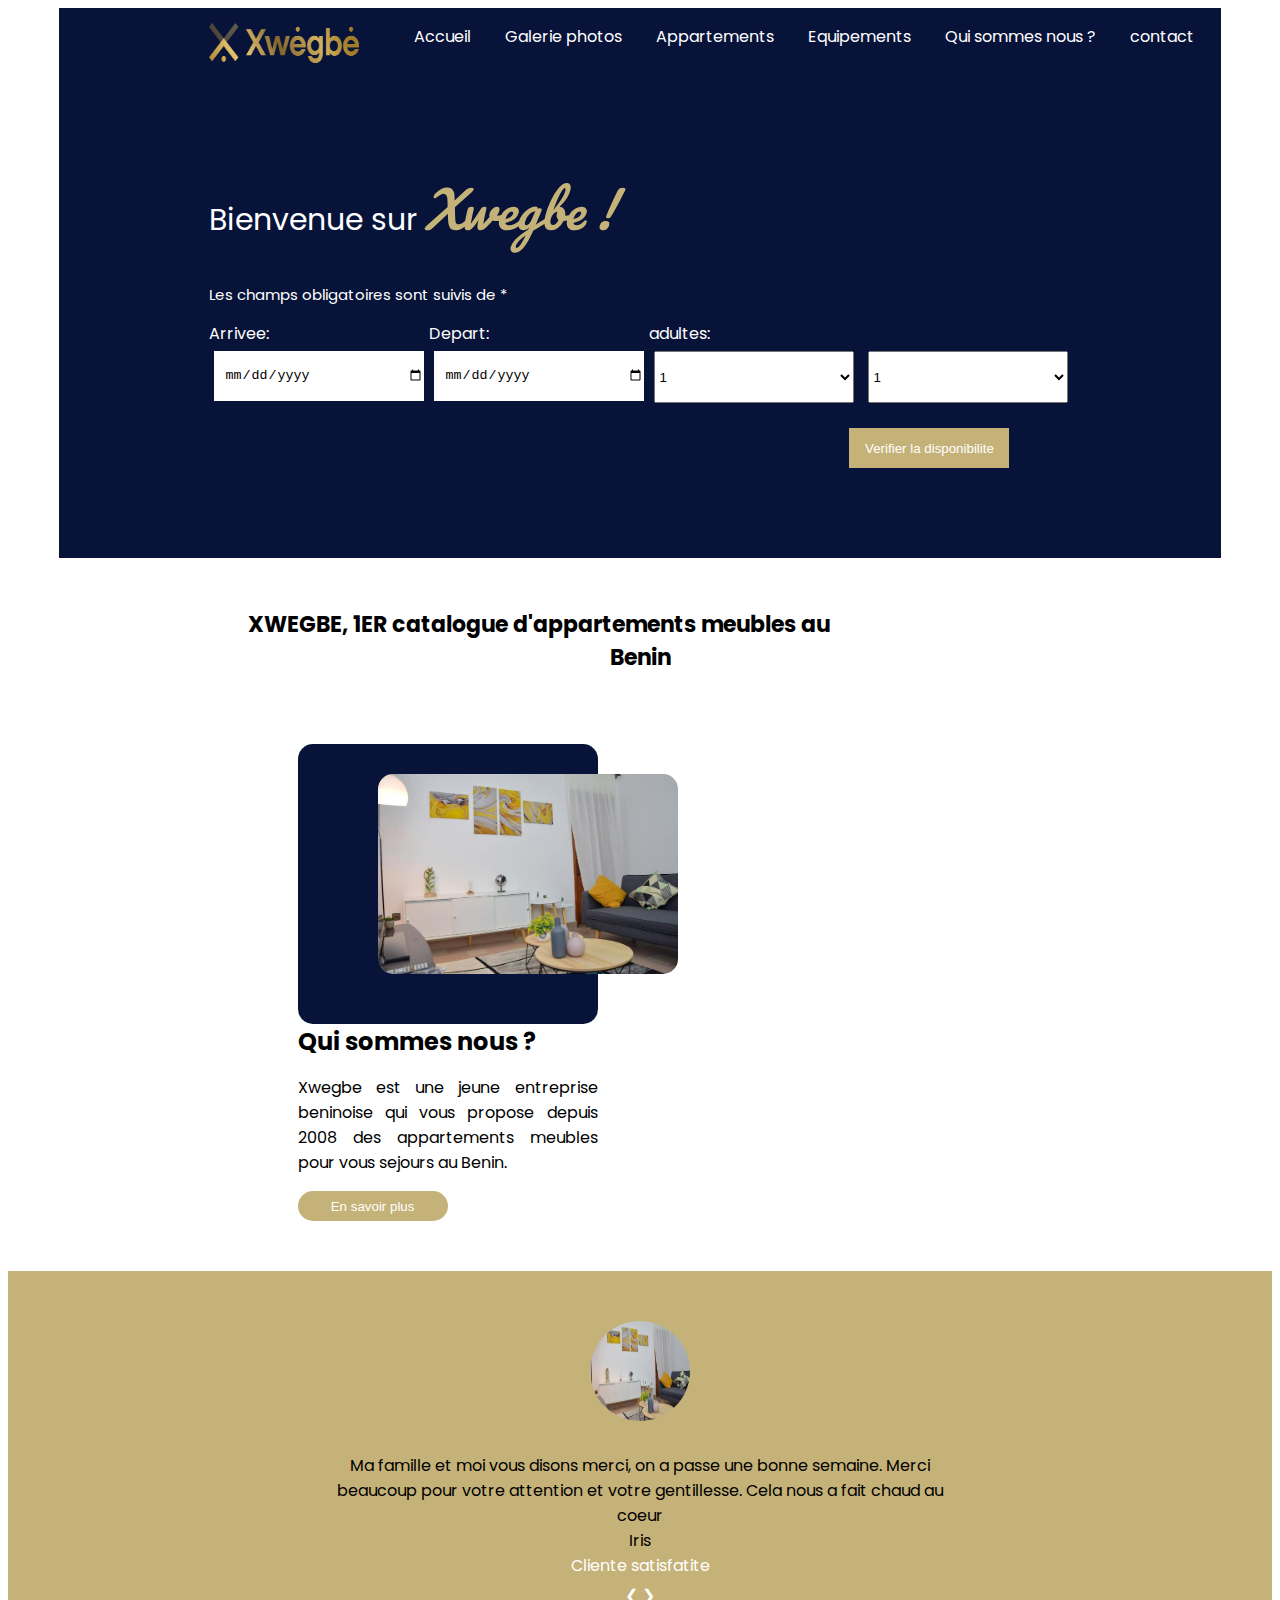
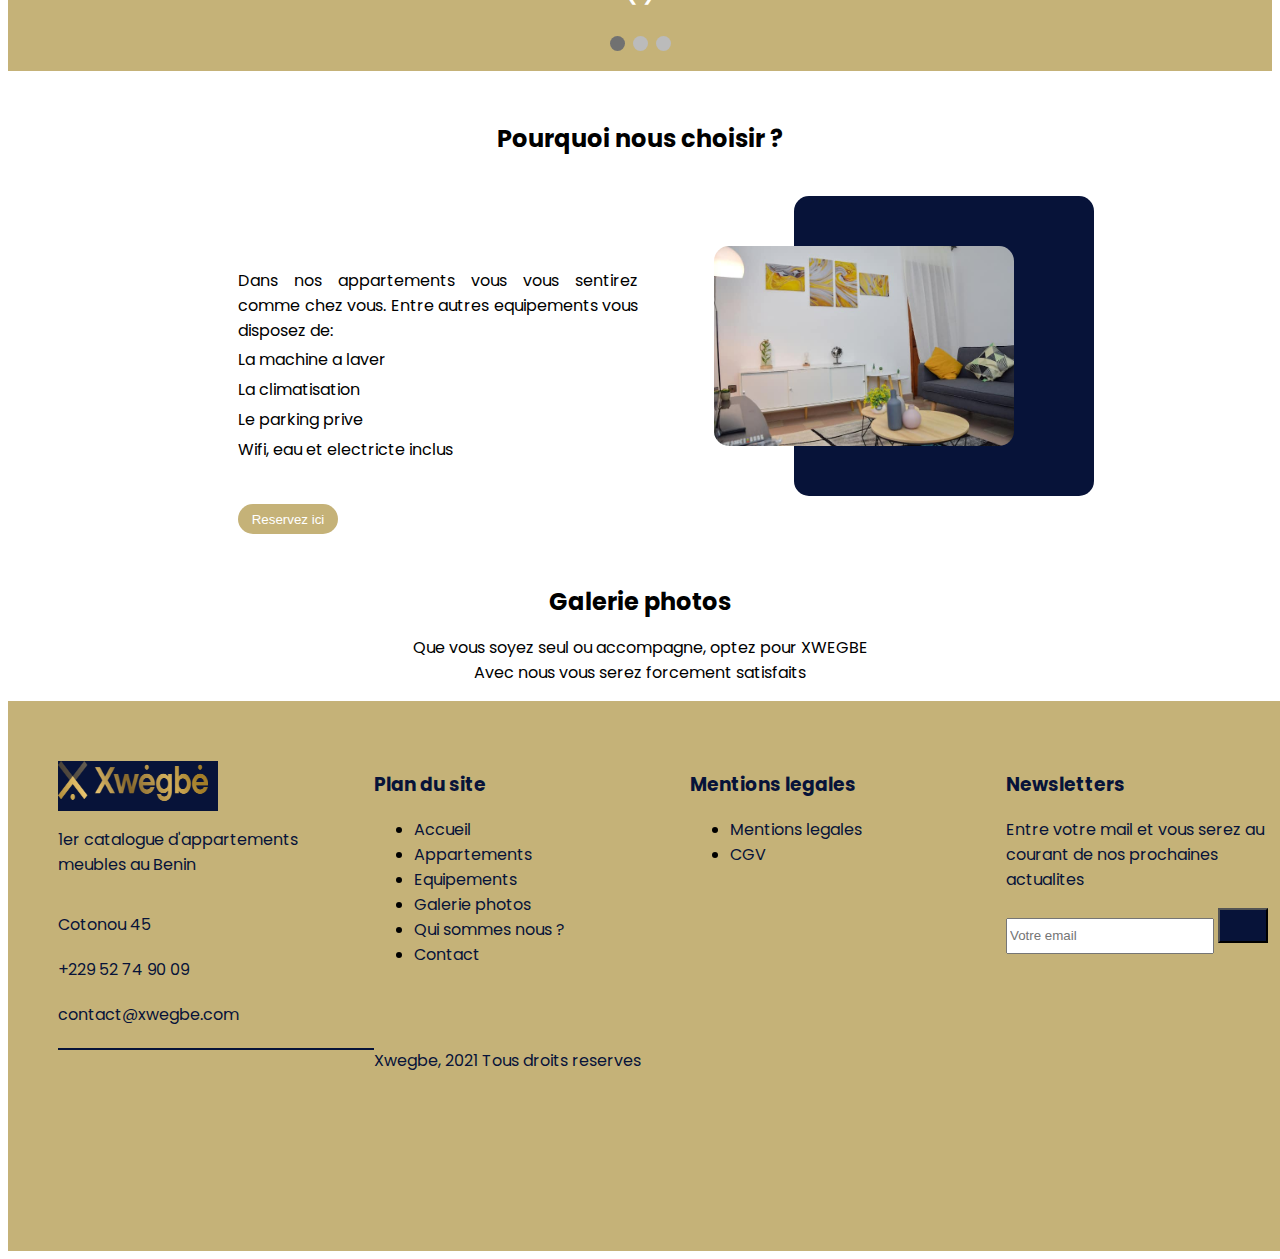
==== index.html @ bcf11465 "Add files via upload" ====
<!DOCTYPE html>
<html lang="en">
<head>
    <meta charset="UTF-8">
    <meta http-equiv="X-UA-Compatible" content="IE=edge">
    <meta name="viewport" content="width=device-width, initial-scale=1.0">
    <link rel="stylesheet" href="/css/style.css">
    <link href='https://fonts.googleapis.com/css?family=Poppins' rel='stylesheet'>
    <link rel="preconnect" href="https://fonts.gstatic.com">
    <link href="https://fonts.googleapis.com/css2?family=Pacifico&display=swap" rel="stylesheet">
    <link rel="stylesheet" href="https://use.fontawesome.com/releases/v5.15.1/css/all.css" integrity="sha384-vp86vTRFVJgpjF9jiIGPEEqYqlDwgyBgEF109VFjmqGmIY/Y4HV4d3Gp2irVfcrp" crossorigin="anonymous">
    <title>Xwegbe - Accueil</title>
</head>
<body>
    <header class="header">
        <div class="header__top">
            <img src="public/images/Logo XW X XWEGBE.png" alt="" class="logo">

            <ul class="menu">
                <li class="menu__link">
                    <a href="#" class="menu__link__item">
                        <i class="fas fa-home"></i>
                        Accueil
                    </a>
                </li>
                <li class="menu__link">
                    <a href="gallery.html" class="menu__link__item">
                        Galerie photos
                    </a>
                </li>
                
                <li class="menu__link">
                    <a href="appartements.html" class="menu__link__item">
                        Appartements
                    </a>
                </li>
    
                <li class="menu__link">
                    <a href="equipements.html" class="menu__link__item">
                        Equipements
                    </a>
                </li>
                
                <li class="menu__link">
                    <a href="about.html" class="menu__link__item">
                        Qui sommes nous ?
                    </a>
                </li>
    
                <li class="menu__link">
                    <a href="contact.html" class="menu__link__item">
                        contact
                    </a>
                </li>
            </ul>
        </div>

        <p class="header__title">Bienvenue sur <span>Xwegbe !</span></p>

        <div class="search">
            <p class="search__title">Les champs obligatoires sont suivis de *</p>

            <form class="search__form">
                <div class="search__form__details">
                    <label for="arrival">
                        Arrivee: <br>
                        <input type="date" placeholder="Arrivee *">
                    </label>

                    <label for="departure">
                        Depart: <br>
                        <input type="date" placeholder="Depart *">
                    </label>

                    <label for="adults">
                        adultes:  <br>
                        <select name="adults__number" id="" aria-placeholder="Adultes">
                            <option value="1">1</option>
                            <option value="2">2</option>
                            <option value="3">3</option>
                        </select>
                    
                        <label for="adults">
                           
                            <select name="adults__number" id="" aria-placeholder="Adultes">
                                <option value="1">1</option>
                                <option value="2">2</option>
                                <option value="3">3</option>
                            </select>
                </div>

                <button type="submit" class="search__form__btn">
                    Verifier la disponibilite
                    <i class="fas fa-search"></i>
                </button>
            </form>
        </div>
    </header>

    <div class="container">

        <h1>XWEGBE, 1ER catalogue d'appartements meubles au Benin</h1>
        <div class="about">
            <div class="about__pic">
                <div class="about__pic__background"></div>
                <img src="public/images/pic1.jpg" alt="" class="about__pic__image">
            </div>

            <div class="about__text">
                <i class="fas fa-users"></i>

                <h2>Qui sommes nous ?</h2>

                <p>
                    Xwegbe est une jeune entreprise beninoise qui vous
                    propose depuis 2008 des appartements meubles pour vous
                    sejours au Benin.
                </p>
            
                <button class="about__text__link">
                    <a href="about.html">
                        En savoir plus
                    </a>
                </button>
            </div>
        </div>

       
 <!--
        <div class="appartements">
            <div class="appartements__slider">
                <i></i>
                <div class="appartements__slider__infos">
                    A partir de  <br> 40.000 FCFA par nuit
                </div>

                <img src="" alt="" class="appartements__slider__image">

                <h3>
                    Sublime appartement lumineux idealement situe
                </h3>

                <p class="appartement__slider__details">
                    Details
                </span>

                <span class="people">
                    Adultes: 3 - Enfants: 3
                </span>

                <div class="equipements">
                    <span>Equipements :</span> Climatisation-Entree privee
                    -fer a repasser-four a micro onde-parking gratuit-refrigirateur
                    -seche cheveux-television, vaisselle et couverts
                </div>
            </div>
        </div>
    -->
    <div class="testimony">
        <!-- Slideshow container -->
<div class="slideshow-container">

    <!-- Full-width images with number and caption text -->
    <div class="mySlides fade">
        <img src="public/images/pic1.jpg" alt="">
        <p> Ma famille et moi vous disons merci, on a passe une 
            bonne semaine. Merci beaucoup pour votre attention et votre
            gentillesse. Cela nous a fait chaud au coeur <br>
            Iris <br>
            <span>Cliente satisfatite</span>
        </p>

    </div>
  
    <div class="mySlides fade">
        <img src="public/images/hero.jpg" alt="">
        <p> Merci, Lorem ipsum dolor sit amet consectetur adipisicing elit. Inventore sunt consequuntur minus officia magni eveniet in. Quod non debitis iure amet cupiditate dolor ipsam quam odit nemo assumenda! Totam, nemo. <br>
            <span>Cliente satisfatite</span>
        </p>
    </div>
  
    <div class="mySlides fade">
        <img src="public/images/pic1.jpg" alt="">
        <p> Ma famille et moi vous disons merci, on a passe une 
            bonne semaine. Merci beaucoup pour votre attention et votre
            gentillesse. Cela nous a fait chaud au coeur <br>
            Iris <br>
            <span>Cliente satisfatite</span>
        </p>
    </div>
  
    <!-- Next and previous buttons -->
    <a class="prev" onclick="plusSlides(-1)">&#10094;</a>
    <a class="next" onclick="plusSlides(1)">&#10095;</a>
  </div>
  <br>
  
  <!-- The dots/circles -->
  <div style="text-align:center">
    <span class="dot" onclick="currentSlide(1)"></span>
    <span class="dot" onclick="currentSlide(2)"></span>
    <span class="dot" onclick="currentSlide(3)"></span>
  </div>
    </div>

        <h2>Pourquoi nous choisir ?</h2>
        <div class="reasons">
            <div class="reasons__text">
                <i class="fas fa-handshake" id="reasons-icon"></i> <br>

                <p>Dans nos appartements vous vous sentirez
                comme chez vous. Entre autres equipements
                vous disposez de: <br>
                <i class="fas fa-check"></i>La machine a laver <br>
                <i class="fas fa-check"></i>La climatisation <br>
                <i class="fas fa-check"></i>Le parking prive <br>
                <i class="fas fa-check"></i>Wifi, eau et electricte inclus</p> <br>

                <button class="reasons__text__btn">
                    <a href="reservations">
                        Reservez ici
                    </a>
                </button>
            </div>

            <div class="reasons__pic">
                <img src="public/images/pic1.jpg" alt="" class="reasons__pic__image">
                <div class="reasons__pic__background"></div>
            </div>
        </div>

        <h2>Galerie photos</h2>

        <p>Que vous soyez seul ou accompagne, optez pour XWEGBE <br>
        Avec nous vous serez forcement satisfaits</p>
        
        <div class="slider">

        </div>

        <div class="slider-background"></div>
    </div>

    <footer class="footer">
        <div class="footer__about">
            <div class="footer__about__logo">
                <img src="public/images/Logo XW X XWEGBE.png" alt="">
            </div>
            
            <p class="footer__about__text">
                1er catalogue d'appartements <br> meubles
                 au Benin
            </p>

            <div class="footer__about__adress">
                <i class="fas fa-map-marker-alt"></i>
                Cotonou 45
            </div>

            <div class="footer__about__phone">
                <i class="fas fa-phone-alt"></i>
                +229 52 74 90 09
            </div>

            <div class="footer__about__email">
                <i class="fas fa-envelope"></i>
                contact@xwegbe.com
            </div>
        </div>

        <div class="footer__sitemap">
            <h3>Plan du site</h3>

            <ul class="footer__sitemap__menu">
                <li>
                    <a href="index.html">Accueil</a>
                </li>

                <li>
                    <a href="appartements.html">Appartements</a>
                </li>

                <li>
                    <a href="equipements.html">Equipements</a>
                </li>

                <li>
                    <a href="gallery.html">Galerie photos</a>
                </li>

                <li>
                    <a href="about.html">Qui sommes nous ?</a>
                </li>

                <li>
                    <a href="contact.html">Contact</a>
                </li>
            </ul>
        </div>

        <div class="footer__entreprise">
            <h3>Mentions legales</h3>

            <ul class="footer__entreprise__menu">
                <li>
                    <a href="mentions.html">Mentions legales</a>
                </li>

                <li>
                    <a href="cgv.html">CGV</a>
                </li>
            </ul>
        </div>

        <div class="footer__newsletters">
            <h3>Newsletters</h3>

            <p class="footer__newsletters__text">
                Entre votre mail et vous serez au <br> courant de nos prochaines
                actualites
            </p>

            <label for="email" class="footer__newsletters__btn">
                <input type="text" placeholder="Votre email">
                <button type="submit">
                    <i class="far fa-paper-plane"></i>
                </button>
            </label>
        </div>

        <div class="footer__separator"></div>

        <p class="footer__copyright">
            Xwegbe, 2021 Tous droits reserves
        </p>
    </footer>
</body>
<script type="text/javascript" src="script.js"></script>
</html>
---- css/style.css ----
h1, h2 {
  margin: auto;
}

a {
  text-decoration: none;
  color: white;
}

html, body {
  box-sizing: border-box;
  font-family: 'Poppins', Arial, Helvetica, sans-serif;
}

.header {
  margin: auto;
  height: 550px;
  width: 80%;
  background-image: url("public/images/hero.jpg");
  background-color: #071339;
  display: block;
  padding-left: 150px;
}

.header__top {
  display: flex;
  flex-direction: row;
}

.header__top .logo {
  width: 150px;
  height: 40px;
  float: left;
  margin-top: 15px;
}

.header__top .menu {
  float: right;
  display: inline;
  margin-right: 0;
}

.header__top .menu__link {
  list-style: none;
  display: inline;
  margin: 15px;
}

.header__title {
  color: white;
  font-size: 30px;
  margin-top: 100px;
}

.header__title span {
  font-style: italic;
  font-family: 'Pacifico', "cursive";
  color: #c5b278;
  font-size: 50px;
}

.header .search {
  display: block;
  width: 90%;
  color: white;
}

.header .search__title {
  font-size: 15px;
  color: white;
}

.header .search__form__details {
  display: flex;
  flex-direction: row;
  margin: auto;
}

.header .search__form__details label input {
  height: 50px;
  width: 200px;
  background-color: white;
  padding-left: 10px;
  margin: 5px;
  border: none;
}

.header .search__form__details label select {
  height: 52px;
  width: 200px;
  margin: 5px;
}

.header .search__form__btn {
  float: right;
  height: 40px;
  width: 160px;
  background-color: #c5b278;
  color: white;
  display: inline;
  margin: 20px 110px 150px auto;
  background-color: #c5b278;
  border: none;
}

.container {
  width: 100%;
  margin: auto;
  text-align: center;
}

.container h1 {
  text-align: center;
  margin: 50px auto;
  width: 65%;
  font-size: 22px;
}

.container .about {
  margin: 20px auto 50px auto;
  text-align: center;
  display: flex;
  flex-direction: row;
  flex-wrap: wrap;
  justify-content: space-between;
  width: 70%;
}

.container .about__pic {
  position: relative;
  display: block;
  margin: 20px auto auto 100px;
}

.container .about__pic__background {
  height: 280px;
  width: 300px;
  border-radius: 15px;
  background-color: #071339;
  z-index: 0;
}

.container .about__pic__image {
  width: 300px;
  height: 200px;
  position: absolute;
  top: 30px;
  left: 80px;
  border-radius: 15px;
}

.container .about__text {
  width: 300px;
  margin: auto 100px auto 100px;
  text-align: justify;
}

.container .about__text i {
  font-size: 50px;
  color: #c5b278;
}

.container .about__text__link {
  border-radius: 50px;
  height: 30px;
  border: none;
  width: 150px;
  background-color: #c5b278;
  font-size: bold;
}

.container .about__text__link a {
  color: white;
}

.container .appartements {
  width: 100%;
}

.container .testimony {
  background-color: #c5b278;
  height: 400px;
  width: 100%;
  margin: 20px auto 50px auto;
  /* Slideshow container */
  /* Hide the images by default */
  /* Next & previous buttons 
  .prev, .next {
    cursor: pointer;
    position: absolute;
    top: 50%;
    width: auto;
    margin-top: -22px;
    padding: 16px;
    color: white;
    font-weight: bold;
    font-size: 18px;
    transition: 0.6s ease;
    border-radius: 0 3px 3px 0;
    user-select: none;
  }
  */
  /* Position the "next button" to the right */
  /* On hover, add a black background color with a little bit see-through */
  /* Caption text */
  /* Number text (1/3 etc) */
  /* The dots/bullets/indicators */
  /* Fading animation */
}

.container .testimony * {
  box-sizing: border-box;
}

.container .testimony .slideshow-container {
  width: 100%;
  position: relative;
  margin: auto;
}

.container .testimony .mySlides {
  display: none;
}

.container .testimony .next {
  right: 0;
  border-radius: 3px 0 0 3px;
}

.container .testimony .prev:hover, .container .testimony .next:hover {
  background-color: rgba(0, 0, 0, 0.8);
}

.container .testimony .dot {
  cursor: pointer;
  height: 15px;
  width: 15px;
  margin: 0 2px;
  background-color: #bbb;
  border-radius: 50%;
  display: inline-block;
  transition: background-color 0.6s ease;
}

.container .testimony .active, .container .testimony .dot:hover {
  background-color: #717171;
}

.container .testimony .fade {
  -webkit-animation-name: fade;
  -webkit-animation-duration: 1.5s;
  animation-name: fade;
  animation-duration: 1.5s;
  display: inline;
}

.container .testimony .fade img {
  width: 100px;
  height: 100px;
  border-radius: 50px;
  margin: 50px auto 20px auto;
}

.container .testimony .fade p {
  margin: 5px auto;
  width: 50%;
}

.container .testimony .fade p span {
  color: white;
}

@keyframes fade {
  from {
    opacity: .4;
  }
  to {
    opacity: 1;
  }
}

.container .reasons {
  width: 80%;
  display: flex;
  flex-direction: row;
  justify-content: space-between;
  flex-wrap: wrap;
  margin: 20px auto;
  text-align: left;
  margin: 20px auto 50px 150px;
}

.container .reasons__text {
  display: block;
  text-align: justify;
  margin: auto 80px;
  width: 400px;
}

.container .reasons__text #reasons-icon {
  font-size: 50px;
}

.container .reasons__text i {
  font-size: 20px;
  color: #c5b278;
}

.container .reasons__text .fa-chek {
  font-size: 20px;
}

.container .reasons__text__btn {
  border-radius: 50px;
  height: 30px;
  border: none;
  width: 100px;
  background-color: #c5b278;
  font-size: bold;
}

.container .reasons__text__btn a {
  color: white;
}

.container .reasons__pic {
  position: relative;
  display: block;
  margin: 20px auto;
}

.container .reasons__pic__background {
  height: 300px;
  width: 300px;
  background-color: #071339;
  z-index: 0;
  border-radius: 15px;
}

.container .reasons__pic__image {
  width: 300px;
  height: 200px;
  position: absolute;
  top: 50px;
  right: 80px;
  border-radius: 15px;
}

.footer {
  background-color: #c5b278;
  padding-left: 50px;
  padding-top: 50px;
  width: 100%;
  display: grid;
  grid-template-columns: 1fr 1fr 1fr 1fr;
  grid-template-rows: 1fr 1fr 1fr;
  grid-template-areas: "abt sitemap entreprise newsletter" "separator" "copyright";
  height: 500px;
}

.footer i {
  font-size: 20px;
}

.footer__about {
  display: flex;
  flex-direction: column;
  flex-wrap: wrap;
  justify-content: space-between;
  color: #071339;
  grid-area: "abt";
}

.footer__about__logo {
  background-color: #071339;
  height: 50px;
  width: 160px;
  margin-top: 10px;
}

.footer__about__logo img {
  width: 150px;
  margin: auto;
  height: 40px;
}

.footer__about__adress {
  display: inline;
  margin-top: 15px;
}

.footer__about__phone {
  margin-top: 15px;
}

.footer__about__email {
  display: inline;
  margin-top: 15px;
}

.footer__sitemap {
  grid-area: "sitemap";
}

.footer__sitemap h3 {
  color: #071339;
}

.footer__sitemap__menu li a {
  color: #071339;
}

.footer__entreprise h3 {
  color: #071339;
}

.footer__entreprise__menu li a {
  color: #071339;
}

.footer__newsletters {
  grid-area: "newsletters";
  margin-right: 30px;
}

.footer__newsletters h3 {
  color: #071339;
}

.footer__newsletters__text {
  color: #071339;
}

.footer__newsletters__btn input {
  height: 30px;
  width: 200px;
  margin-bottom: -10px;
  margin-right: 0;
}

.footer__newsletters__btn button {
  height: 35px;
  width: 50px;
  background-color: #071339;
  margin-left: 0;
}

.footer__newsletters__btn button i {
  color: white;
}

.footer__separator {
  grid-area: "separator";
  width: 100%;
  height: 2px;
  color: #071339;
  background-color: #071339;
  margin: 20px auto;
}

.footer__copyright {
  color: #071339;
  grid-area: "copyright";
  margin: 20px auto auto 0;
}
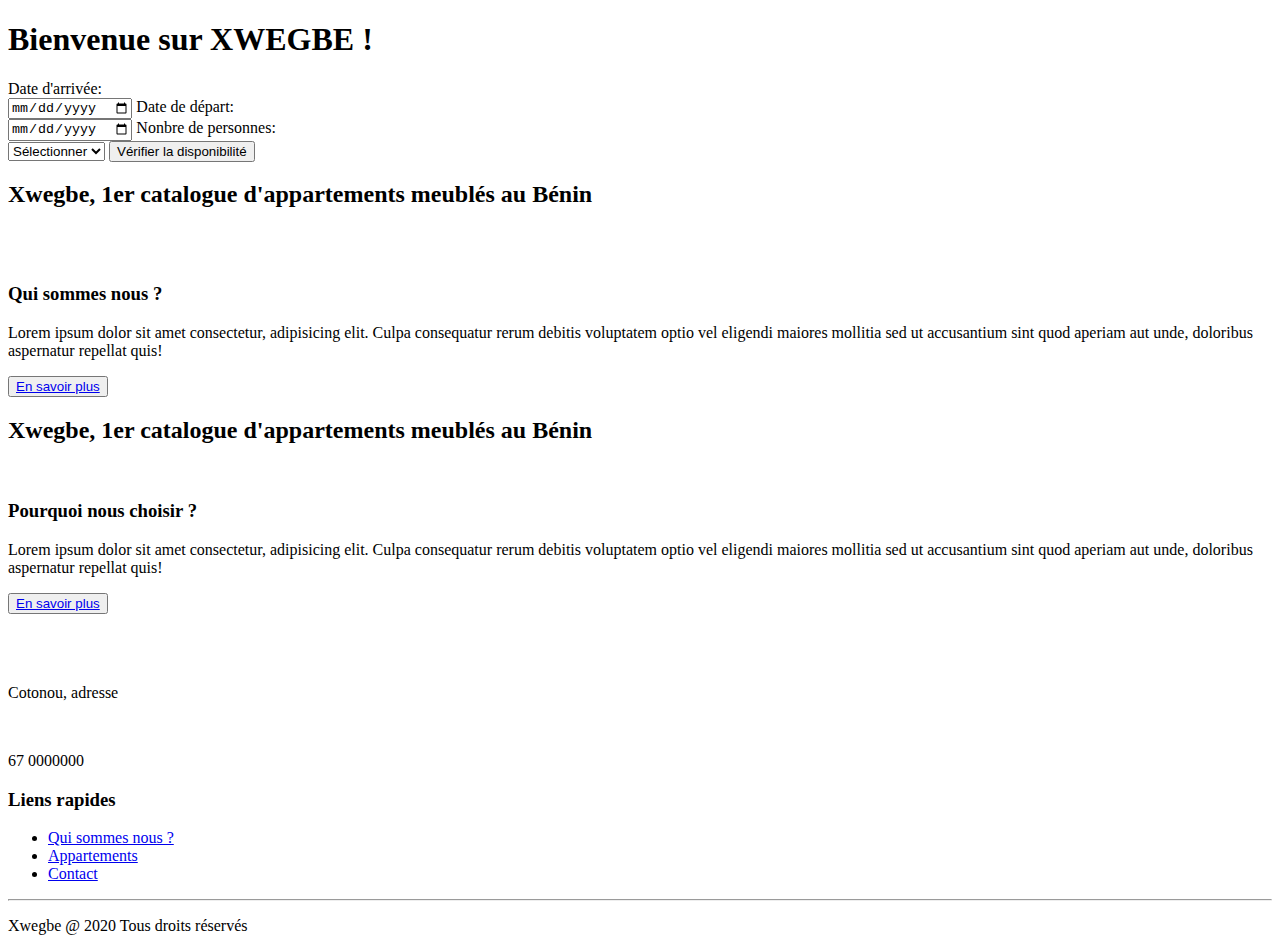
==== commit 8cc78fed: "Add files via upload" ====
--- a/index.html
+++ b/index.html
@@ -4,336 +4,173 @@
     <meta charset="UTF-8">
     <meta http-equiv="X-UA-Compatible" content="IE=edge">
     <meta name="viewport" content="width=device-width, initial-scale=1.0">
-    <link rel="stylesheet" href="/css/style.css">
-    <link href='https://fonts.googleapis.com/css?family=Poppins' rel='stylesheet'>
-    <link rel="preconnect" href="https://fonts.gstatic.com">
-    <link href="https://fonts.googleapis.com/css2?family=Pacifico&display=swap" rel="stylesheet">
-    <link rel="stylesheet" href="https://use.fontawesome.com/releases/v5.15.1/css/all.css" integrity="sha384-vp86vTRFVJgpjF9jiIGPEEqYqlDwgyBgEF109VFjmqGmIY/Y4HV4d3Gp2irVfcrp" crossorigin="anonymous">
+    <link rel="stylesheet" href="public/css/style.css">
+
     <title>Xwegbe - Accueil</title>
 </head>
 <body>
-    <header class="header">
-        <div class="header__top">
-            <img src="public/images/Logo XW X XWEGBE.png" alt="" class="logo">
+    
+   <div class="container">
+        <div class="top">
+            <nav>
 
-            <ul class="menu">
-                <li class="menu__link">
-                    <a href="#" class="menu__link__item">
-                        <i class="fas fa-home"></i>
-                        Accueil
-                    </a>
-                </li>
-                <li class="menu__link">
-                    <a href="gallery.html" class="menu__link__item">
-                        Galerie photos
-                    </a>
-                </li>
-                
-                <li class="menu__link">
-                    <a href="appartements.html" class="menu__link__item">
-                        Appartements
-                    </a>
-                </li>
-    
-                <li class="menu__link">
-                    <a href="equipements.html" class="menu__link__item">
-                        Equipements
-                    </a>
-                </li>
-                
-                <li class="menu__link">
-                    <a href="about.html" class="menu__link__item">
-                        Qui sommes nous ?
-                    </a>
-                </li>
-    
-                <li class="menu__link">
-                    <a href="contact.html" class="menu__link__item">
-                        contact
-                    </a>
-                </li>
-            </ul>
-        </div>
+            </nav>
 
-        <p class="header__title">Bienvenue sur <span>Xwegbe !</span></p>
+            <h1>Bienvenue sur <span>XWEGBE !</span></h1>
 
-        <div class="search">
-            <p class="search__title">Les champs obligatoires sont suivis de *</p>
-
-            <form class="search__form">
-                <div class="search__form__details">
-                    <label for="arrival">
-                        Arrivee: <br>
-                        <input type="date" placeholder="Arrivee *">
+            <form action="" class="top__research-form">
+                    <label class="top__research-form__label">
+                        Date d'arrivée: <br>
+                        <input type="date" placeholder="Arrivée*" name="arrival_date">
                     </label>
 
-                    <label for="departure">
-                        Depart: <br>
-                        <input type="date" placeholder="Depart *">
+                    <label class="top__research-form__label">
+                        Date de départ: <br>
+                        <input type="date" placeholder="Départ*" name="departure_date">
                     </label>
 
-                    <label for="adults">
-                        adultes:  <br>
-                        <select name="adults__number" id="" aria-placeholder="Adultes">
-                            <option value="1">1</option>
-                            <option value="2">2</option>
-                            <option value="3">3</option>
-                        </select>
-                    
-                        <label for="adults">
-                           
-                            <select name="adults__number" id="" aria-placeholder="Adultes">
+                    <label class="top__research-form__label">
+                        Nonbre de personnes: <br>
+                        <select  name="number_of_people" id="">
+                                <option value="">Sélectionner</option>
                                 <option value="1">1</option>
                                 <option value="2">2</option>
                                 <option value="3">3</option>
-                            </select>
-                </div>
+                                <option value="4">4</option>
+                                <option value="5">5</option>
+                        </select>
+                    </label>
 
-                <button type="submit" class="search__form__btn">
-                    Verifier la disponibilite
-                    <i class="fas fa-search"></i>
+                <button type="submit" class="top__research-form__submit">
+                    Vérifier la disponibilité <i></i>
                 </button>
             </form>
         </div>
-    </header>
 
-    <div class="container">
+        <div class="about-section">
+            <h2 class="about-section__title">
+                Xwegbe, 1er catalogue d'appartements meublés au Bénin
+            </h2>
 
-        <h1>XWEGBE, 1ER catalogue d'appartements meubles au Benin</h1>
-        <div class="about">
-            <div class="about__pic">
-                <div class="about__pic__background"></div>
-                <img src="public/images/pic1.jpg" alt="" class="about__pic__image">
-            </div>
+            <div class="about-section__content">
+                <div class="about-section__content__picture">
+                    <div class="background">
+                        <img src="public/images/xwegbe.jpeg" alt="">
+                    </div>
+                </div>
+    
+                <div class="about-section__content__details">
+                            <img src="public/icons/people.svg" alt="">
+    
+                            <h3 class="title">
+                                Qui sommes nous ?
+                            </h3>
+    
+                            <p class="text">
+                                Lorem ipsum dolor sit amet consectetur, 
+                                adipisicing elit. Culpa consequatur rerum 
+                                debitis voluptatem optio vel eligendi maiores 
+                                mollitia sed ut accusantium sint quod aperiam 
+                                aut unde, doloribus aspernatur repellat quis!
+                            </p>
 
-            <div class="about__text">
-                <i class="fas fa-users"></i>
-
-                <h2>Qui sommes nous ?</h2>
-
-                <p>
-                    Xwegbe est une jeune entreprise beninoise qui vous
-                    propose depuis 2008 des appartements meubles pour vous
-                    sejours au Benin.
-                </p>
-            
-                <button class="about__text__link">
-                    <a href="about.html">
-                        En savoir plus
-                    </a>
-                </button>
+                            <button class="link">
+                                <a href="a-propos.php">En savoir plus</a>
+                            </button>
+                </div>
             </div>
         </div>
 
-       
- <!--
-        <div class="appartements">
-            <div class="appartements__slider">
-                <i></i>
-                <div class="appartements__slider__infos">
-                    A partir de  <br> 40.000 FCFA par nuit
+        <div class="reasons-section">
+            <h2 class="reasons-section__title">
+                Xwegbe, 1er catalogue d'appartements meublés au Bénin
+            </h2>
+
+            <div class="reasons-section__content">
+                <div class="reasons-section__content__details">
+                    <img src="public/icons/hand.svg" alt="">
+
+                    <h3 class="title">
+                        Pourquoi nous choisir ? 
+                    </h3>
+
+                    <p class="text">
+                        Lorem ipsum dolor sit amet consectetur, 
+                        adipisicing elit. Culpa consequatur rerum 
+                        debitis voluptatem optio vel eligendi maiores 
+                        mollitia sed ut accusantium sint quod aperiam 
+                        aut unde, doloribus aspernatur repellat quis!
+                    </p>
+
+                    <button class="link">
+                        <a href="appartements.php">En savoir plus</a>
+                    </button>
                 </div>
 
-                <img src="" alt="" class="appartements__slider__image">
+                <div class="reasons-section__content__picture">
+                    <div class="background">
+                        <img src="public/images/xwegbe.jpeg" alt="">
+                    </div>
+                </div>
+    
+              
+            </div>
+        </div>
+   </div>
 
-                <h3>
-                    Sublime appartement lumineux idealement situe
-                </h3>
+       
+        
+        <footer class="footer">
+            <div class="footer__top">
 
-                <p class="appartement__slider__details">
-                    Details
-                </span>
+            </div>
 
-                <span class="people">
-                    Adultes: 3 - Enfants: 3
-                </span>
+            <div class="footer__bottom">
+               <div class="footer__bottom__infos">
+                   <div class="footer-logo">
+                       <img src="public/images/logo.png" alt="">
+                   </div>
 
-                <div class="equipements">
-                    <span>Equipements :</span> Climatisation-Entree privee
-                    -fer a repasser-four a micro onde-parking gratuit-refrigirateur
-                    -seche cheveux-television, vaisselle et couverts
+                   <div class="footer-adress">
+                       <img src="public/icons/map.svg" alt=""> 
+                       <p>
+                        Cotonou, adresse
+                       </p>
+                   </div>
+
+                   <div class="footer-contact">
+                    <img src="public/icons/map.svg" alt=""> 
+                    <p>67 0000000</p>
+                </div>
+               </div>
+
+                <div class="footer__bottom__menu">
+                    <h3>
+                        Liens rapides
+                    </h3>
+
+                    <ul>
+                        <li>
+                            <a href="index.php">Qui sommes nous ?</a>
+                        </li>
+
+                        <li>
+                            <a href="index.php">Appartements</a>
+                        </li>
+
+                        
+
+                        <li>
+                            <a href="index.php">Contact</a>
+                        </li>
+                    </ul>
                 </div>
             </div>
-        </div>
-    -->
-    <div class="testimony">
-        <!-- Slideshow container -->
-<div class="slideshow-container">
+            
+            <hr>
 
-    <!-- Full-width images with number and caption text -->
-    <div class="mySlides fade">
-        <img src="public/images/pic1.jpg" alt="">
-        <p> Ma famille et moi vous disons merci, on a passe une 
-            bonne semaine. Merci beaucoup pour votre attention et votre
-            gentillesse. Cela nous a fait chaud au coeur <br>
-            Iris <br>
-            <span>Cliente satisfatite</span>
-        </p>
-
-    </div>
-  
-    <div class="mySlides fade">
-        <img src="public/images/hero.jpg" alt="">
-        <p> Merci, Lorem ipsum dolor sit amet consectetur adipisicing elit. Inventore sunt consequuntur minus officia magni eveniet in. Quod non debitis iure amet cupiditate dolor ipsam quam odit nemo assumenda! Totam, nemo. <br>
-            <span>Cliente satisfatite</span>
-        </p>
-    </div>
-  
-    <div class="mySlides fade">
-        <img src="public/images/pic1.jpg" alt="">
-        <p> Ma famille et moi vous disons merci, on a passe une 
-            bonne semaine. Merci beaucoup pour votre attention et votre
-            gentillesse. Cela nous a fait chaud au coeur <br>
-            Iris <br>
-            <span>Cliente satisfatite</span>
-        </p>
-    </div>
-  
-    <!-- Next and previous buttons -->
-    <a class="prev" onclick="plusSlides(-1)">&#10094;</a>
-    <a class="next" onclick="plusSlides(1)">&#10095;</a>
-  </div>
-  <br>
-  
-  <!-- The dots/circles -->
-  <div style="text-align:center">
-    <span class="dot" onclick="currentSlide(1)"></span>
-    <span class="dot" onclick="currentSlide(2)"></span>
-    <span class="dot" onclick="currentSlide(3)"></span>
-  </div>
-    </div>
-
-        <h2>Pourquoi nous choisir ?</h2>
-        <div class="reasons">
-            <div class="reasons__text">
-                <i class="fas fa-handshake" id="reasons-icon"></i> <br>
-
-                <p>Dans nos appartements vous vous sentirez
-                comme chez vous. Entre autres equipements
-                vous disposez de: <br>
-                <i class="fas fa-check"></i>La machine a laver <br>
-                <i class="fas fa-check"></i>La climatisation <br>
-                <i class="fas fa-check"></i>Le parking prive <br>
-                <i class="fas fa-check"></i>Wifi, eau et electricte inclus</p> <br>
-
-                <button class="reasons__text__btn">
-                    <a href="reservations">
-                        Reservez ici
-                    </a>
-                </button>
-            </div>
-
-            <div class="reasons__pic">
-                <img src="public/images/pic1.jpg" alt="" class="reasons__pic__image">
-                <div class="reasons__pic__background"></div>
-            </div>
-        </div>
-
-        <h2>Galerie photos</h2>
-
-        <p>Que vous soyez seul ou accompagne, optez pour XWEGBE <br>
-        Avec nous vous serez forcement satisfaits</p>
-        
-        <div class="slider">
-
-        </div>
-
-        <div class="slider-background"></div>
-    </div>
-
-    <footer class="footer">
-        <div class="footer__about">
-            <div class="footer__about__logo">
-                <img src="public/images/Logo XW X XWEGBE.png" alt="">
-            </div>
-            
-            <p class="footer__about__text">
-                1er catalogue d'appartements <br> meubles
-                 au Benin
-            </p>
-
-            <div class="footer__about__adress">
-                <i class="fas fa-map-marker-alt"></i>
-                Cotonou 45
-            </div>
-
-            <div class="footer__about__phone">
-                <i class="fas fa-phone-alt"></i>
-                +229 52 74 90 09
-            </div>
-
-            <div class="footer__about__email">
-                <i class="fas fa-envelope"></i>
-                contact@xwegbe.com
-            </div>
-        </div>
-
-        <div class="footer__sitemap">
-            <h3>Plan du site</h3>
-
-            <ul class="footer__sitemap__menu">
-                <li>
-                    <a href="index.html">Accueil</a>
-                </li>
-
-                <li>
-                    <a href="appartements.html">Appartements</a>
-                </li>
-
-                <li>
-                    <a href="equipements.html">Equipements</a>
-                </li>
-
-                <li>
-                    <a href="gallery.html">Galerie photos</a>
-                </li>
-
-                <li>
-                    <a href="about.html">Qui sommes nous ?</a>
-                </li>
-
-                <li>
-                    <a href="contact.html">Contact</a>
-                </li>
-            </ul>
-        </div>
-
-        <div class="footer__entreprise">
-            <h3>Mentions legales</h3>
-
-            <ul class="footer__entreprise__menu">
-                <li>
-                    <a href="mentions.html">Mentions legales</a>
-                </li>
-
-                <li>
-                    <a href="cgv.html">CGV</a>
-                </li>
-            </ul>
-        </div>
-
-        <div class="footer__newsletters">
-            <h3>Newsletters</h3>
-
-            <p class="footer__newsletters__text">
-                Entre votre mail et vous serez au <br> courant de nos prochaines
-                actualites
-            </p>
-
-            <label for="email" class="footer__newsletters__btn">
-                <input type="text" placeholder="Votre email">
-                <button type="submit">
-                    <i class="far fa-paper-plane"></i>
-                </button>
-            </label>
-        </div>
-
-        <div class="footer__separator"></div>
-
-        <p class="footer__copyright">
-            Xwegbe, 2021 Tous droits reserves
-        </p>
-    </footer>
+            <p class="footer__copyright">Xwegbe @ 2020 Tous droits réservés</p>
+        </footer>
+    <script src="public/js/script.js" ></script>
 </body>
-<script type="text/javascript" src="script.js"></script>
 </html>